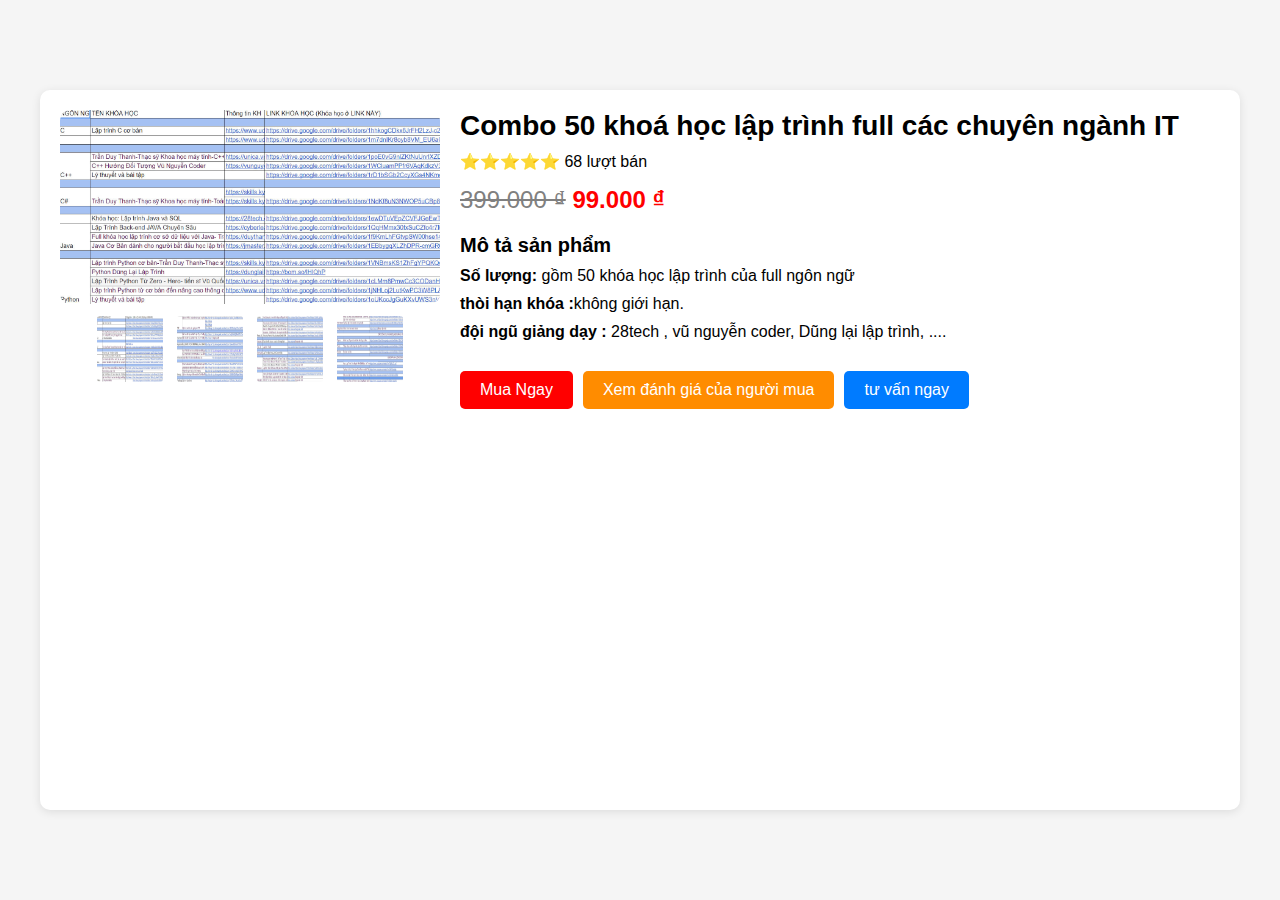
==== index.html @ bf1c7b20 "create homepage" ====
<!DOCTYPE html>
<html lang="en">
<head>
    <meta charset="UTF-8">
    <meta name="viewport" content="width=device-width, initial-scale=1.0">
    <title>Document</title>
    <link rel="stylesheet" href="style.css">
</head>
<body>
    <div class="container">
        <div class="product-images">
            <img id="mainImage" src="img/anh1.jpg" alt="anh 1" data-full="img/anh1.jpg">
            <div class="image-thumbnails">
                <img src="img/anh1.jpg" alt="Hình 1" data-full="img/anh1.jpg">
                <img src="img/a2.jpg" alt="Hình 2" data-full="img/a2.jpg">
                <img src="img/anh3.jpg" alt="Hình 3" data-full="img/anh3.jpg">
                <img src="img/anh4.jpg" alt="Hình 4" data-full="img/anh4.jpg">
            </div>
        </div>
        <div class="product-info">
            <h1>Combo 50 khoá học lập trình full các chuyên ngành IT </h1>
            <div class="rating">
                <span>⭐⭐⭐⭐⭐</span> 68 lượt bán 
            </div>
            <p class="price">
                <span class="old-price">399.000 ₫</span>
                <span class="new-price">99.000 ₫</span>
            </p>
            <div class="description">
                <h2>Mô tả sản phẩm</h2>
                <ul>
                    <li><strong>Số lượng:</strong> gồm 50 khóa học lập trình của full ngôn ngữ </li>
                    <li><strong>thòi hạn khóa :</strong>không giới hạn.</li>
                    <li><strong> đội ngũ giảng dạy :</strong> 28tech , vũ nguyễn coder, Dũng lại lập trình, ....</li>
                </ul>
            </div>
            <div class="actions">
                <a href="thanhtoan.html"><button class="buy-now">Mua Ngay</button></a>
                <a href="https://drive.google.com/drive/folders/13iGIOzy56vJ4lCaBF8KYbIDlkFb4s2Iy?usp=drive_link"><button class="add-to-cart">Xem đánh giá của người mua </button></a>
                <a href="https://www.instagram.com/phamduynghia_199?igsh=MWZkbDVkNWpka3FvaQ%3D%3D&utm_source=qr" > <button class="contact"> tư vấn ngay </button></a>
            </div>
        </div>
    </div>
    <script src="script.js"></script>
</body>
</html>
---- style.css ----
* {
    margin: 0;
    padding: 0;
    box-sizing: border-box;
    font-family: Arial, sans-serif;
}

body, html {
    width: 100%;
    height: 100%;
}

body {
    background-color: #f5f5f5;
    padding: 0;
    display: flex;
    justify-content: center;
    align-items: center;
    height: 100vh; /* Chiều cao của toàn bộ màn hình */
}

.container {
    display: flex;
    justify-content: center;
    align-items: flex-start;
    background-color: white;
    padding: 20px;
    border-radius: 10px;
    width: 100%;
    max-width: 1200px;
    margin: 0 auto;
    box-shadow: 0 2px 10px rgba(0, 0, 0, 0.1);
    height: 80vh; /* Đảm bảo khung sản phẩm chiếm 80% chiều cao màn hình */
    flex-wrap: wrap; /* Giúp responsive */
}

.product-images {
    flex: 1;
    padding-right: 20px;
    display: flex;
    flex-direction: column;
    align-items: center;
    justify-content: center;
}

.product-images img {
    max-width: 100%;
    border-radius: 10px;
}

.image-thumbnails {
    display: flex;
    gap: 10px;
    margin-top: 10px;
}

.image-thumbnails img {
    width: 70px;
    height: 70px;
    cursor: pointer;
    border-radius: 5px;
    border: 2px solid transparent;
    transition: border 0.3s ease;
}

.image-thumbnails img:hover {
    border: 2px solid #007bff;
}

.product-info {
    flex: 2;
    display: flex;
    flex-direction: column;
    justify-content: center;
}

.product-info h1 {
    font-size: 28px;
    margin-bottom: 10px;
}

.rating {
    margin-bottom: 15px;
}

.price {
    font-size: 24px;
    margin-bottom: 20px;
}

.old-price {
    text-decoration: line-through;
    color: grey;
}

.new-price {
    color: red;
    font-weight: bold;
}

.discount {
    margin-left: 10px;
    background-color: yellow;
    padding: 2px 5px;
    border-radius: 5px;
}

.description {
    margin-bottom: 20px;
}

.description h2 {
    font-size: 20px;
    margin-bottom: 10px;
}

.description ul {
    list-style-type: none;
}

.description ul li {
    margin-bottom: 10px;
}

.actions {
    display: flex;
    gap: 10px;
    flex-wrap: wrap; /* Đảm bảo các nút không bị tràn khi màn hình nhỏ */
}

button {
    padding: 10px 20px;
    font-size: 16px;
    border: none;
    border-radius: 5px;
    cursor: pointer;
}

.buy-now {
    background-color: red;
    color: white;
}

.add-to-cart {
    background-color: #ff8c00;
    color: white;
}
.contact {
    background-color: #007bff; /* Màu xanh cho nút Liên hệ */
    color: white;
}

/* Responsive */
@media (max-width: 768px) {
    .container {
        flex-direction: column;
        align-items: center;
        height: auto; /* Để container tự động điều chỉnh khi màn hình nhỏ */
    }

    .product-images {
        padding-right: 0;
    }

    .product-info {
        text-align: center;
    }
}
/* Responsive: Đảm bảo bố cục các nút hiển thị tốt trên màn hình nhỏ */
@media (max-width: 768px) {
    .actions {
        flex-direction: column;
        align-items: center;
    }

    button {
        width: 100%; /* Mỗi nút chiếm 100% chiều rộng khung chứa khi màn hình nhỏ */
    }
}
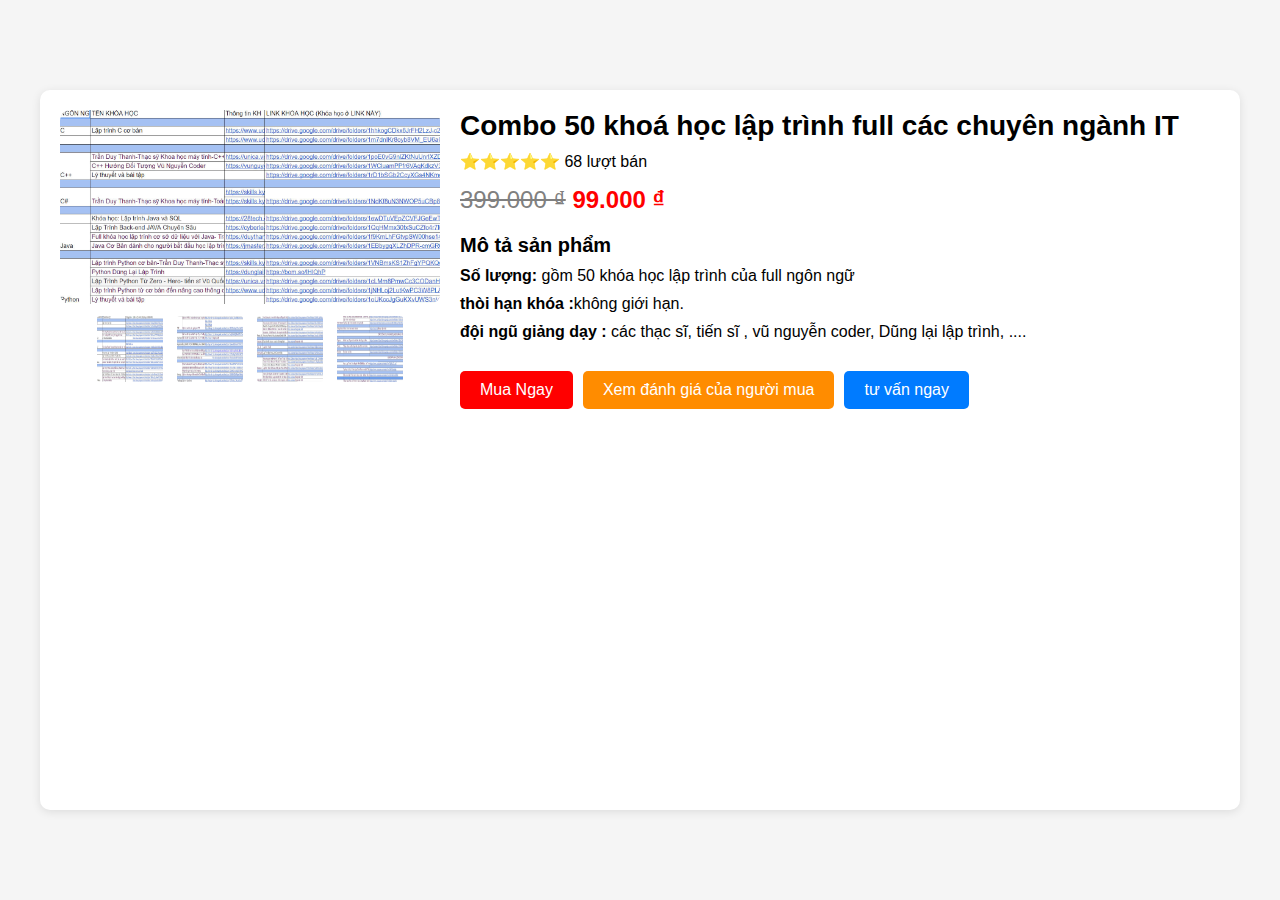
==== commit ae45fdf0: "update web" ====
--- a/index.html
+++ b/index.html
@@ -31,7 +31,7 @@
                 <ul>
                     <li><strong>Số lượng:</strong> gồm 50 khóa học lập trình của full ngôn ngữ </li>
                     <li><strong>thòi hạn khóa :</strong>không giới hạn.</li>
-                    <li><strong> đội ngũ giảng dạy :</strong> 28tech , vũ nguyễn coder, Dũng lại lập trình, ....</li>
+                    <li><strong> đội ngũ giảng dạy :</strong> các thạc sĩ, tiến sĩ , vũ nguyễn coder, Dũng lại lập trình, ....</li>
                 </ul>
             </div>
             <div class="actions">
